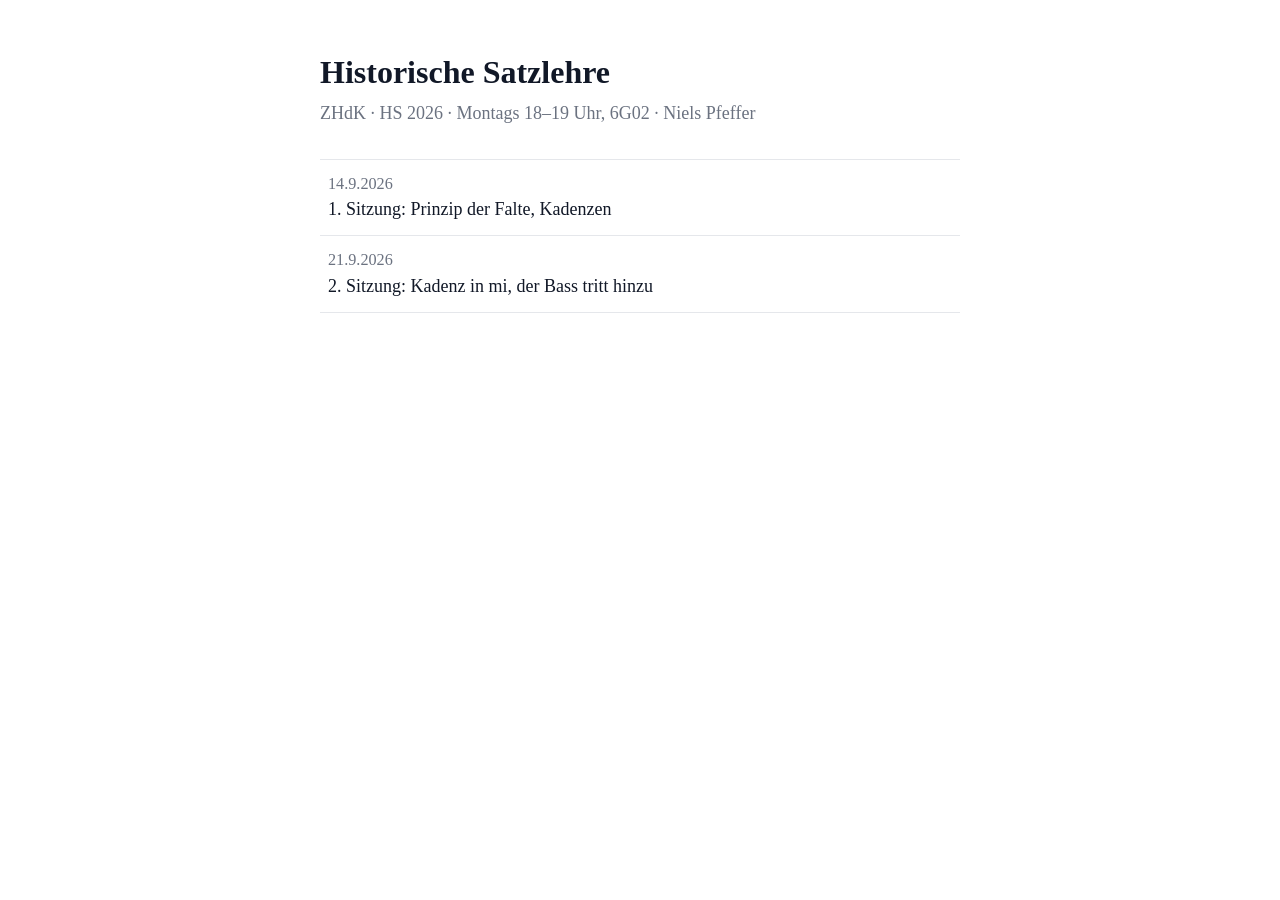
==== index.html @ 47f2b91e "Add slides for the second Satzlehre session Co-Authored-By: Claude Opus 5 (1M context) <noreply@anth" ====
<!doctype html>
<html lang="de">
<head>
  <meta charset="utf-8">
  <meta name="viewport" content="width=device-width, initial-scale=1">
  <title>Historische Satzlehre · ZHdK HS 2026</title>
  <style>
    body {
      margin: 0;
      padding: 3rem 1.25rem;
      background: #ffffff;
      color: #111827;
      font: 18px/1.5 "Iowan Old Style", "Palatino Linotype", Palatino, Georgia, serif;
    }

    main {
      max-width: 40rem;
      margin: 0 auto;
    }

    h1 {
      font-size: 2rem;
      font-weight: 600;
      margin: 0 0 0.25rem;
    }

    .meta {
      color: #6b7280;
      margin: 0 0 2rem;
    }

    ol {
      list-style: none;
      padding: 0;
      margin: 0;
      border-top: 1px solid #e5e7eb;
    }

    li { border-bottom: 1px solid #e5e7eb; }

    a {
      display: block;
      padding: 0.75rem 0.5rem;
      color: inherit;
      text-decoration: none;
    }

    a:hover { background: #f3f4f6; }

    .date {
      display: block;
      color: #6b7280;
      font-size: 0.9em;
    }
  </style>
</head>
<body>
  <main>
    <h1>Historische Satzlehre</h1>
    <p class="meta">ZHdK · HS 2026 · Montags 18–19 Uhr, 6G02 · Niels Pfeffer</p>
    <ol>
      <li><a href="sitzung-01.html"><span class="date">14.9.2026</span>1. Sitzung: Prinzip der Falte, Kadenzen</a></li>
      <li><a href="sitzung-02.html"><span class="date">21.9.2026</span>2. Sitzung: Kadenz in mi, der Bass tritt hinzu</a></li>
    </ol>
  </main>
</body>
</html>
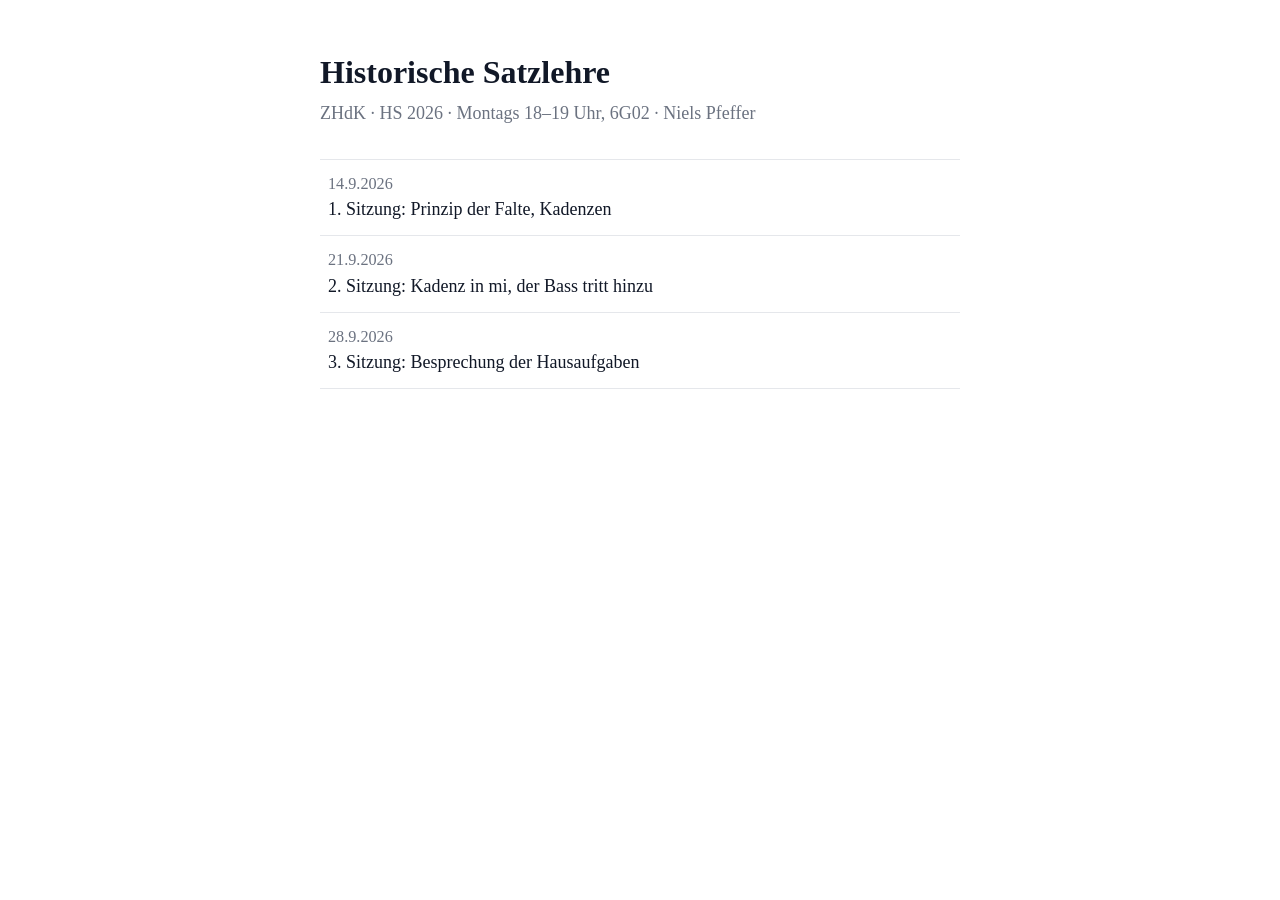
==== commit 9377526d: "Add slides for the third Satzlehre session Co-Authored-By: Claude Opus 5.5 <noreply@anthropic.com>" ====
--- a/index.html
+++ b/index.html
@@ -61,6 +61,7 @@
     <ol>
       <li><a href="sitzung-01.html"><span class="date">14.9.2026</span>1. Sitzung: Prinzip der Falte, Kadenzen</a></li>
       <li><a href="sitzung-02.html"><span class="date">21.9.2026</span>2. Sitzung: Kadenz in mi, der Bass tritt hinzu</a></li>
+      <li><a href="sitzung-03.html"><span class="date">28.9.2026</span>3. Sitzung: Besprechung der Hausaufgaben</a></li>
     </ol>
   </main>
 </body>
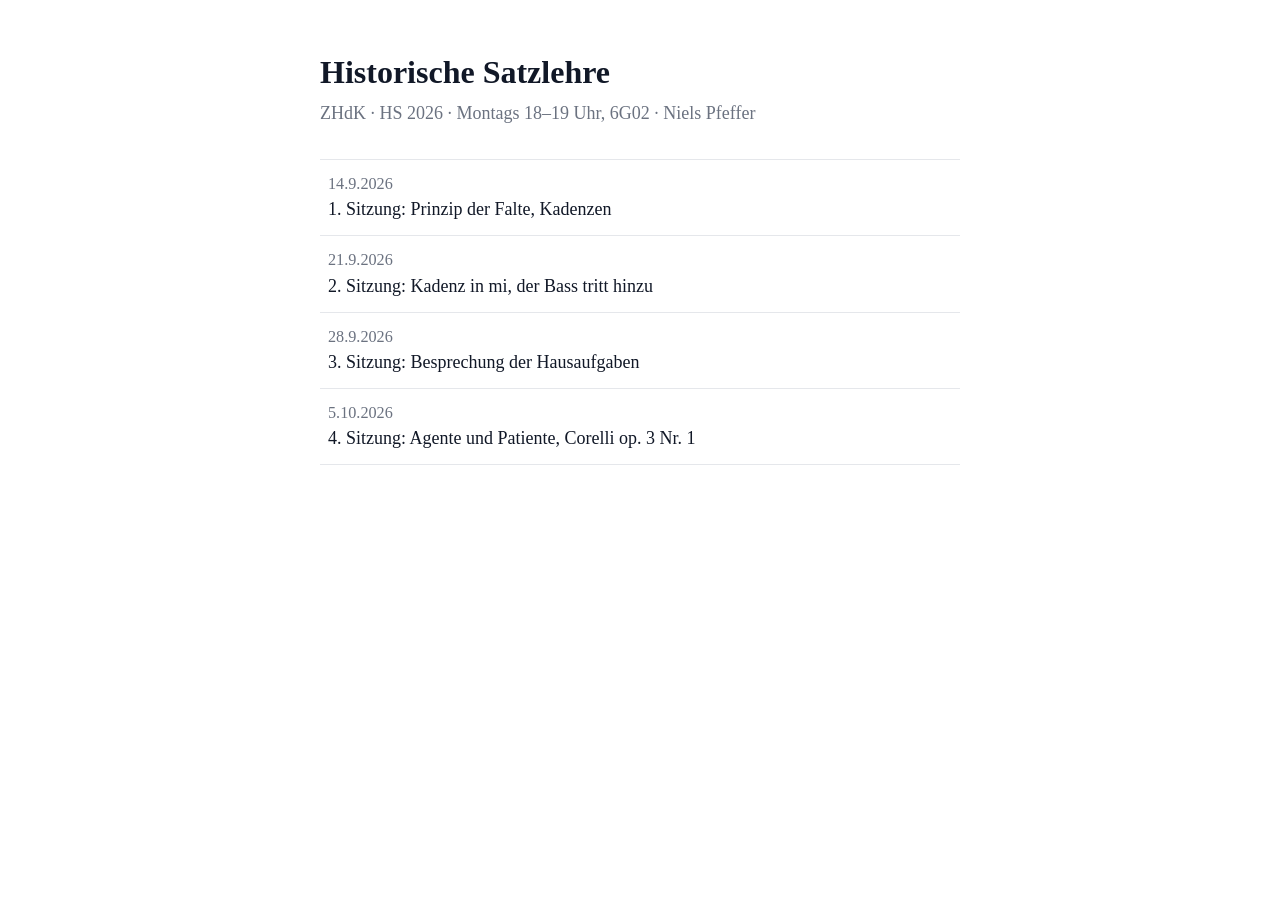
==== commit 38d065fd: "Add slides for the fourth Satzlehre session Co-Authored-By: Claude Opus 5.5 <noreply@anthropic.com>" ====
--- a/index.html
+++ b/index.html
@@ -62,6 +62,7 @@
       <li><a href="sitzung-01.html"><span class="date">14.9.2026</span>1. Sitzung: Prinzip der Falte, Kadenzen</a></li>
       <li><a href="sitzung-02.html"><span class="date">21.9.2026</span>2. Sitzung: Kadenz in mi, der Bass tritt hinzu</a></li>
       <li><a href="sitzung-03.html"><span class="date">28.9.2026</span>3. Sitzung: Besprechung der Hausaufgaben</a></li>
+      <li><a href="sitzung-04.html"><span class="date">5.10.2026</span>4. Sitzung: Agente und Patiente, Corelli op. 3 Nr. 1</a></li>
     </ol>
   </main>
 </body>
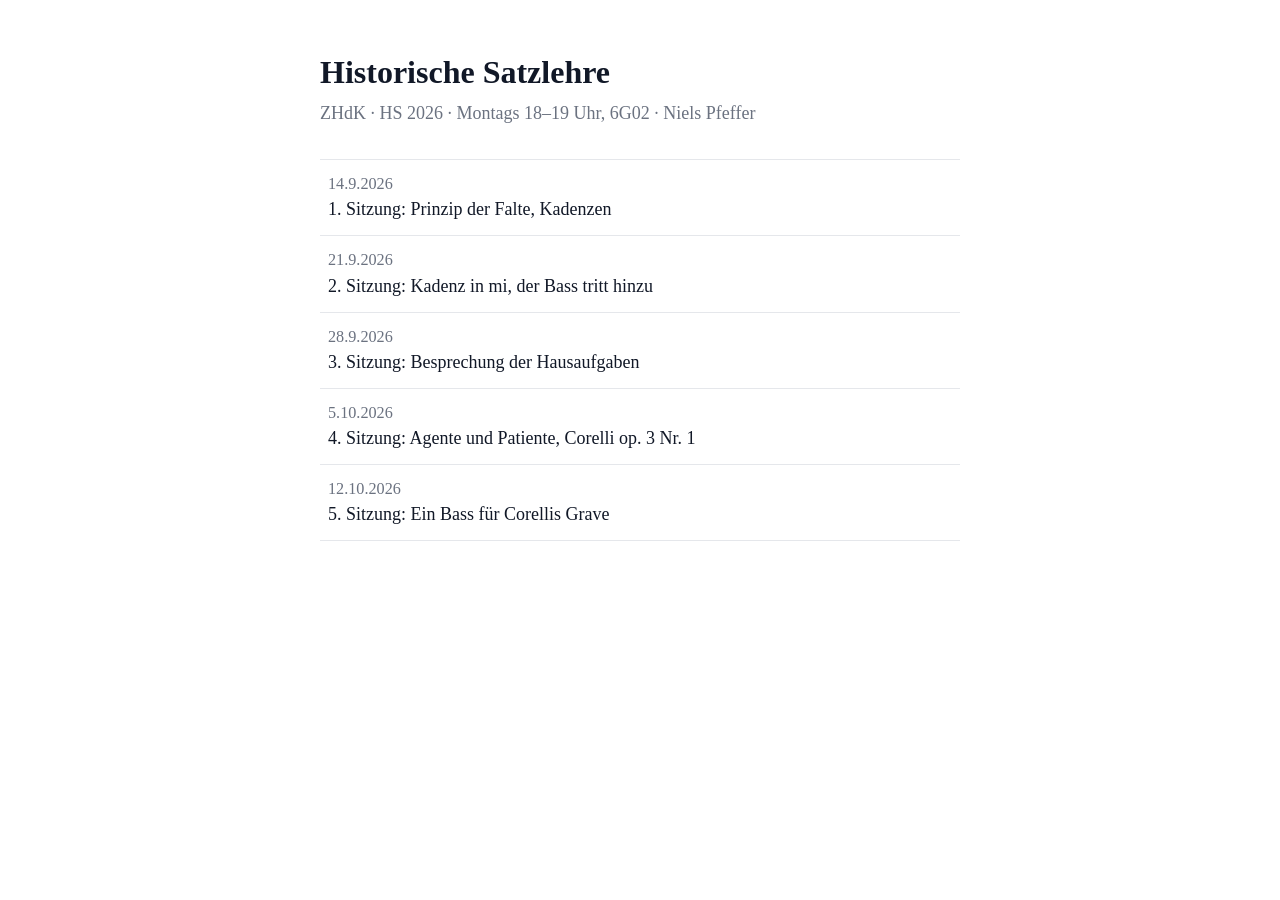
==== commit c02a18f1: "Add slides for the fifth Satzlehre session Co-Authored-By: Claude Opus 5.5 <noreply@anthropic.com>" ====
--- a/index.html
+++ b/index.html
@@ -63,6 +63,7 @@
       <li><a href="sitzung-02.html"><span class="date">21.9.2026</span>2. Sitzung: Kadenz in mi, der Bass tritt hinzu</a></li>
       <li><a href="sitzung-03.html"><span class="date">28.9.2026</span>3. Sitzung: Besprechung der Hausaufgaben</a></li>
       <li><a href="sitzung-04.html"><span class="date">5.10.2026</span>4. Sitzung: Agente und Patiente, Corelli op. 3 Nr. 1</a></li>
+      <li><a href="sitzung-05.html"><span class="date">12.10.2026</span>5. Sitzung: Ein Bass für Corellis Grave</a></li>
     </ol>
   </main>
 </body>
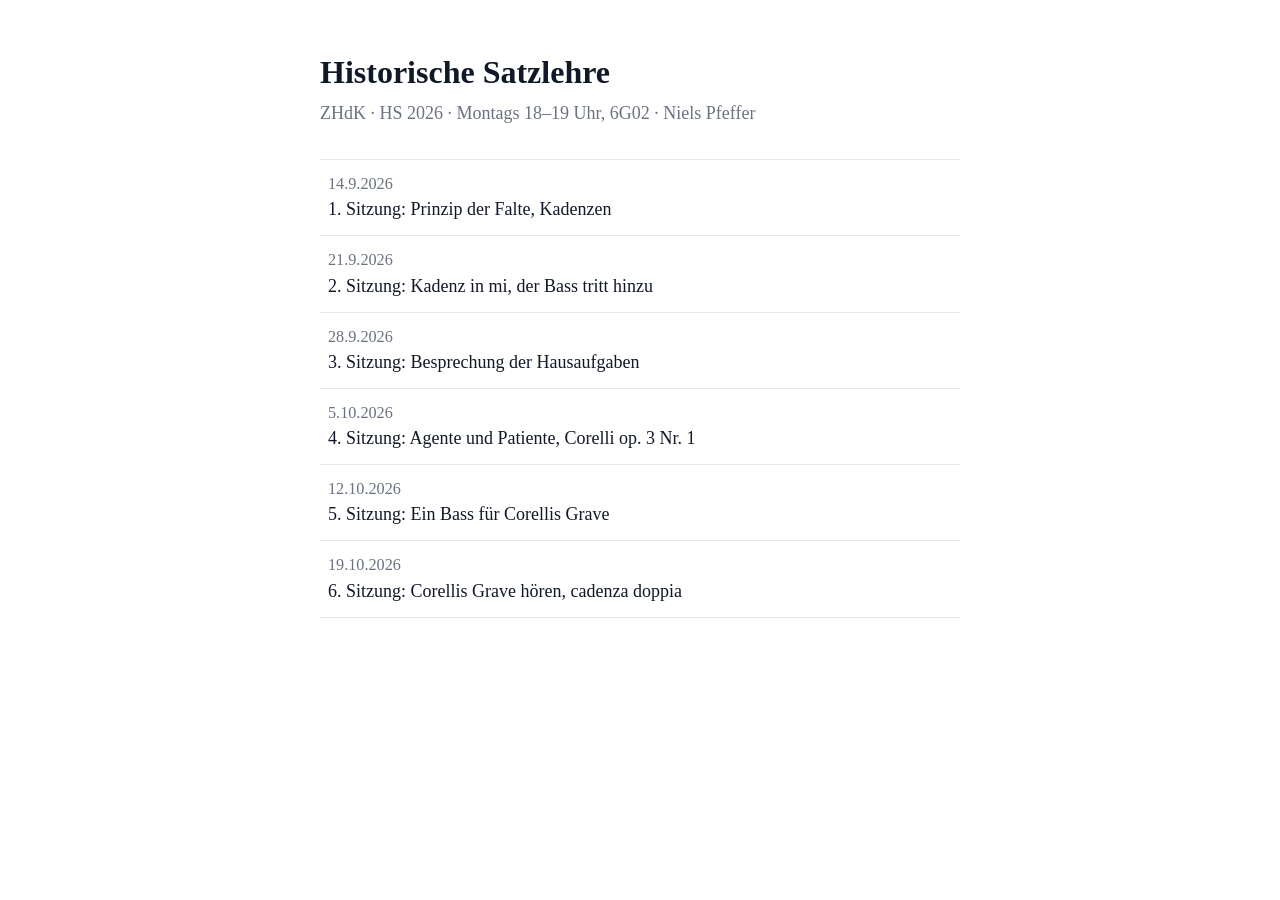
==== commit b24d9151: "Add slides for the sixth Satzlehre session Corelli's Grave read along with the recording, then the c" ====
--- a/index.html
+++ b/index.html
@@ -64,6 +64,7 @@
       <li><a href="sitzung-03.html"><span class="date">28.9.2026</span>3. Sitzung: Besprechung der Hausaufgaben</a></li>
       <li><a href="sitzung-04.html"><span class="date">5.10.2026</span>4. Sitzung: Agente und Patiente, Corelli op. 3 Nr. 1</a></li>
       <li><a href="sitzung-05.html"><span class="date">12.10.2026</span>5. Sitzung: Ein Bass für Corellis Grave</a></li>
+      <li><a href="sitzung-06.html"><span class="date">19.10.2026</span>6. Sitzung: Corellis Grave hören, cadenza doppia</a></li>
     </ol>
   </main>
 </body>
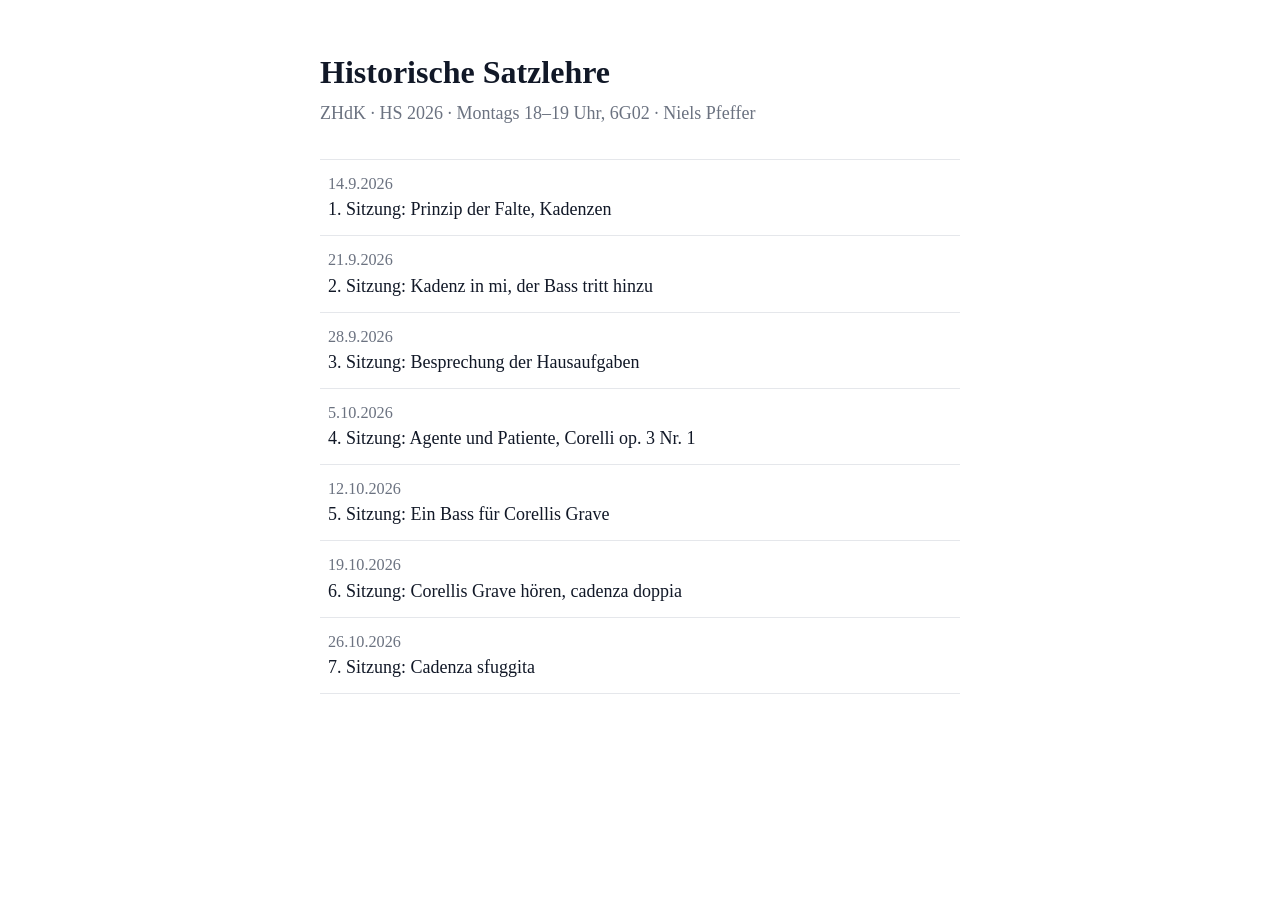
==== commit 3501b330: "Open the seventh session on cadenza sfuggita with Caravaggio's Cardsharps The painting fills the fir" ====
--- a/index.html
+++ b/index.html
@@ -65,6 +65,7 @@
       <li><a href="sitzung-04.html"><span class="date">5.10.2026</span>4. Sitzung: Agente und Patiente, Corelli op. 3 Nr. 1</a></li>
       <li><a href="sitzung-05.html"><span class="date">12.10.2026</span>5. Sitzung: Ein Bass für Corellis Grave</a></li>
       <li><a href="sitzung-06.html"><span class="date">19.10.2026</span>6. Sitzung: Corellis Grave hören, cadenza doppia</a></li>
+      <li><a href="sitzung-07.html"><span class="date">26.10.2026</span>7. Sitzung: Cadenza sfuggita</a></li>
     </ol>
   </main>
 </body>
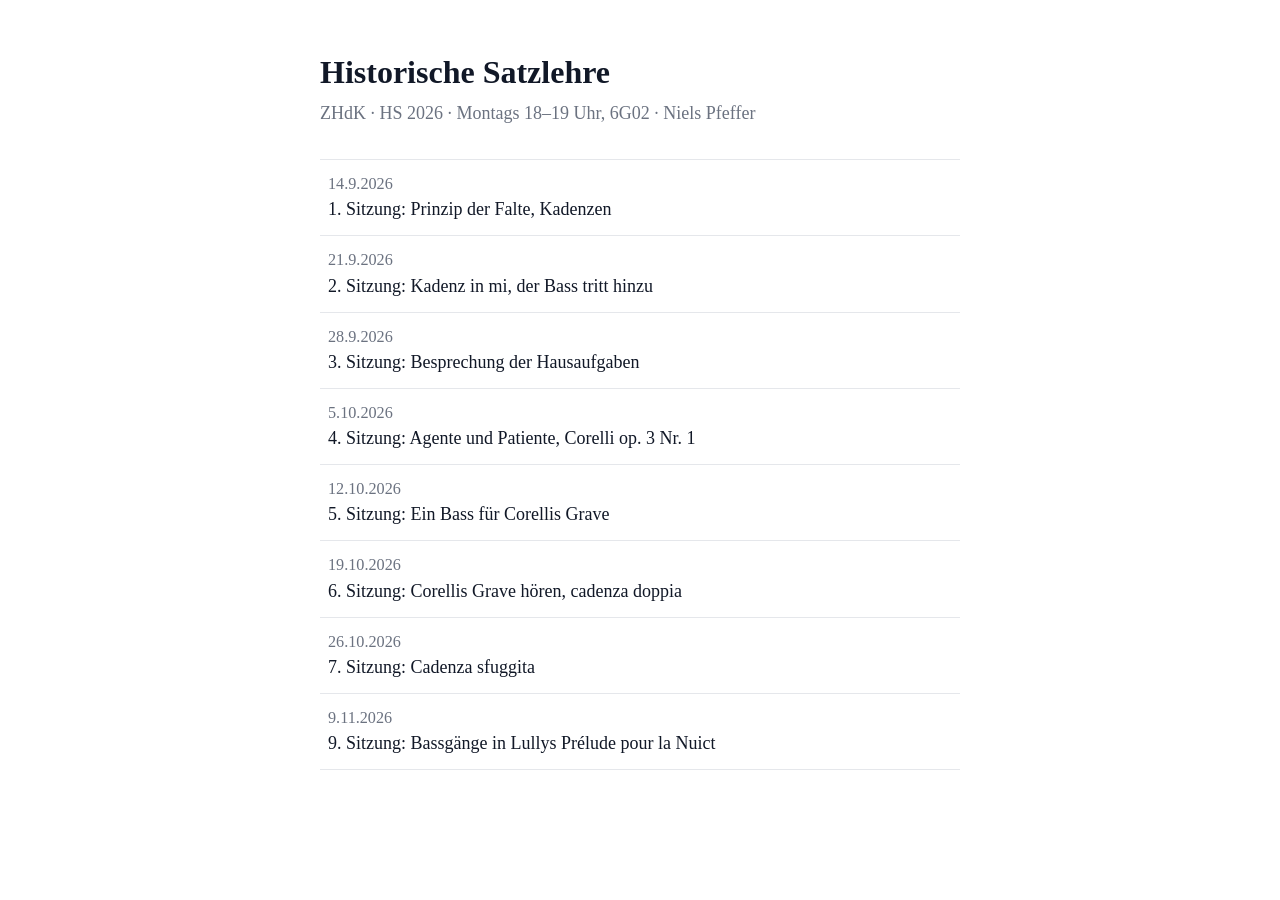
==== commit c587536f: "Add session 9: bass motions in Lully's Prélude pour la Nuict Co-Authored-By: Claude Opus 5.5 <norepl" ====
--- a/index.html
+++ b/index.html
@@ -66,6 +66,7 @@
       <li><a href="sitzung-05.html"><span class="date">12.10.2026</span>5. Sitzung: Ein Bass für Corellis Grave</a></li>
       <li><a href="sitzung-06.html"><span class="date">19.10.2026</span>6. Sitzung: Corellis Grave hören, cadenza doppia</a></li>
       <li><a href="sitzung-07.html"><span class="date">26.10.2026</span>7. Sitzung: Cadenza sfuggita</a></li>
+      <li><a href="sitzung-09.html"><span class="date">9.11.2026</span>9. Sitzung: Bassgänge in Lullys Prélude pour la Nuict</a></li>
     </ol>
   </main>
 </body>
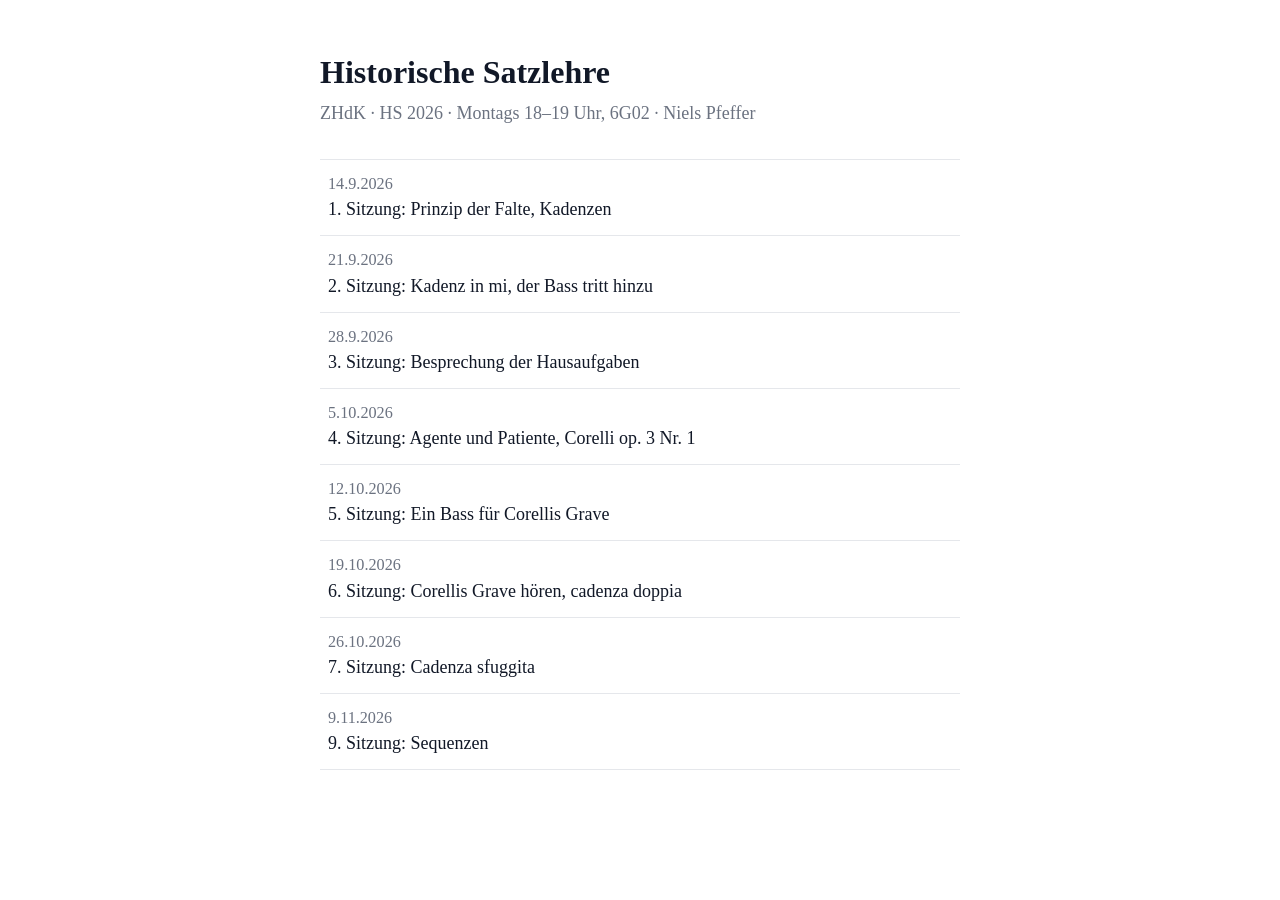
==== commit 8a33e778: "Show bass models and the full Lully analysis in session 9 Co-Authored-By: Claude Opus 5.5 <noreply@a" ====
--- a/index.html
+++ b/index.html
@@ -66,7 +66,7 @@
       <li><a href="sitzung-05.html"><span class="date">12.10.2026</span>5. Sitzung: Ein Bass für Corellis Grave</a></li>
       <li><a href="sitzung-06.html"><span class="date">19.10.2026</span>6. Sitzung: Corellis Grave hören, cadenza doppia</a></li>
       <li><a href="sitzung-07.html"><span class="date">26.10.2026</span>7. Sitzung: Cadenza sfuggita</a></li>
-      <li><a href="sitzung-09.html"><span class="date">9.11.2026</span>9. Sitzung: Bassgänge in Lullys Prélude pour la Nuict</a></li>
+      <li><a href="sitzung-09.html"><span class="date">9.11.2026</span>9. Sitzung: Sequenzen</a></li>
     </ol>
   </main>
 </body>
